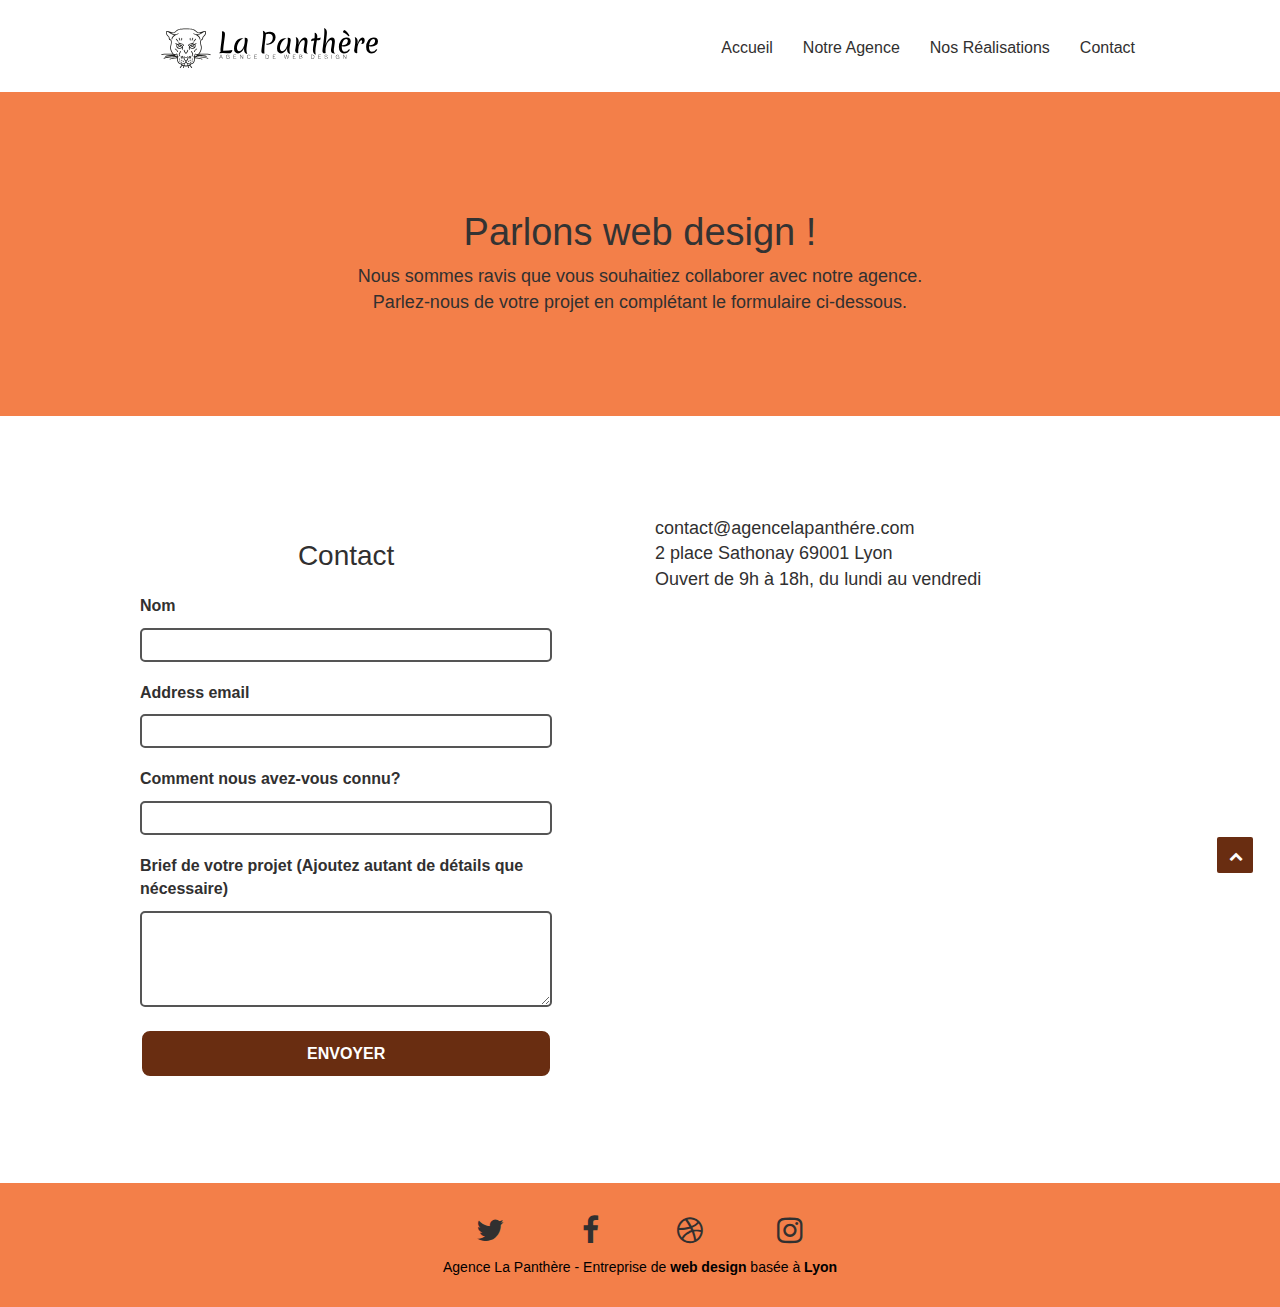
==== contact.html @ db294a49 "new commits" ====
<!doctype html>
<html lang="fr"> <!--added-->
	<head>
		<meta charset="utf-8">
		<meta name="description" content="Contacter agence La Panthére, votre agence de web basée à Lyon"> <!--added-->
		<meta name="viewport" content="width=device-width, initial-scale=1.0, viewport-fit=cover">
		<link rel="stylesheet" href="https://use.fontawesome.com/releases/v5.15.4/css/all.css" integrity="sha384-DyZ88mC6Up2uqS4h/KRgHuoeGwBcD4Ng9SiP4dIRy0EXTlnuz47vAwmeGwVChigm" crossorigin="anonymous">
		<link rel="shortcut icon" type="image/png" href="favicon.jpg">
		
		<link rel="stylesheet" type="text/css" href="./css/bootstrap.css">
		<link rel="stylesheet" type="text/css" href="style.css">
		<link rel="stylesheet" type="text/css" href="./css/font-awesome.css">
		<link rel="stylesheet" type="text/css" href="./css/et-line.css">
		
		<!--added defer-->
		<script defer src="./js/jquery-2.1.0.js"></script>
		<script defer src="./js/bootstrap.js"></script>
		<script defer src="./js/blocs.js"></script>
		<script defer src="./js/jqBootstrapValidation.js"></script>
		<script defer src="./js/formHandler.js"></script>

		<title>contact</title>

		<!-- Analytics -->
	
		<!-- Analytics END -->
		
	</head>
	<body>
		<!-- Principal conteneur -->
		<div class="page-container">
			<header>	<!--new-->
				<!-- bloc-0 -->
				<div class="bloc bgc-white l-bloc " id="bloc-0">
					<div class="container bloc-sm">
						<nav class="navbar row">
							<div class="navbar-header"> 
								<!--removed a div-->
								<a class="navbar-brand navInputFocus" href="/">
								<img src="img/agence-la-panthere-monochrome.svg" alt="logo de la panthére agence" height="40"/></a> <!--rewrote Alt-->
								<!--removed a div-->
								<button id="nav-toggle" type="button" class="ui-navbar-toggle navbar-toggle" data-toggle="collapse" data-target=".navbar-1">
									<span class="sr-only">Toggle navigation</span>
									<span class="icon-bar"></span>
									<span class="icon-bar"></span>
									<span class="icon-bar"></span>
								</button>
							</div>
							<div class="collapse navbar-collapse navbar-1 special-dropdown-nav"> 
								<!--reorganise-->
								<ul class="site-navigation nav navbar-nav">
													
									<li>
										<a class="navInputFocus" href="index.html">Accueil</a>
									</li>
									<li>
										<a class="navInputFocus" href="#">Notre Agence</a>
									</li>
									<li>
										<a class="navInputFocus" href="#">Nos Réalisations</a>
									</li>
									<li>
										<a class="navInputFocus" href="contact.html">Contact</a>
									</li>
								</ul>
							</div>	
						</nav>
					</div>	
				</div>
				<!-- bloc-0 END -->

				<!-- bloc-6 -->
				<div class="bloc bg-dots-bg bg-repeat bgc-atomic-tangerine--color d-bloc bloc-bg-texture texture-paper" id="bloc-6"> <!--added modifier-->
					<div class="container bloc-lg">
						<div class="row">
							<div class="col-sm-12">
								<h1 class="text-center hero-bloc-text"> <!--removed tc-white-->
									Parlons web design !
								</h1>
								<p class="text-center mg-lg tc-image tight-width-whitespace"> <!--changed tc-white to tc-image-->
									Nous sommes ravis que vous souhaitiez collaborer avec notre agence.<br>
									Parlez-nous de votre projet en complétant le formulaire ci-dessous.
								</p>
							</div>
						</div>
					</div>
				</div>
			</header>
			<!-- bloc-6 END -->

			<!-- bloc-7 -->
			<main> <!--new-->
				<div class="bloc bgc-white l-bloc" id="bloc-7">
					<div class="container bloc-lg">
						<div class="row">
							<div class="col-sm-6">
								<form id="form_1"> <!--removed irrelevant codes and restructured form-->
									<h2>Contact</h2> <!--added-->
									<div class="form-group">
										<label for="name">
											<strong>Nom</strong>
										</label>
										<input type="text" id="name" class="form-control" required />
										<div class="help-block"></div> <!--new-->
									</div>
									<div class="form-group">
										<label for="email">
											<strong>Address email</strong> 
										</label>
										<input id="email" class="form-control" type="text" required />
										<div class="help-block"></div>
									</div>
									<div class="form-group">
										<label for="input_504">
											<strong>Comment nous avez-vous connu?</strong>
										</label>
										<input class="form-control" type="text" required id="input_504" />
										<div class="help-block"></div>
									</div>
									<div class="form-group">
										<label for="message">
											<strong>Brief de votre projet (Ajoutez autant de détails que nécessaire)</strong><br>
										</label>
										<textarea id="message" class="form-control" rows="4" cols="50" required></textarea>
										<div class="help-block"></div>
									</div> 
									<button class="bloc-button btn btn-lg btn-block cta-hero btn-atomic-tangerine" type="submit">
										Envoyer
									</button>
								</form>
							</div>
							<div class="col-sm-6">
								<p> <!--redo contact email-->
									<a href="contact@agencelapanthére.com">contact@agencelapanthére.com</a>
									<br>2 place Sathonay 69001 Lyon<br>Ouvert de 9h à 18h, du
									lundi au vendredi<br>
								</p>
							</div>
						</div>
					</div>
				</div>
			</main>
			<!-- bloc-7 END -->
			<!-- Footer - bloc-8 --> <!--replaced div with footer-->
			<footer class="bloc bgc-atomic-tangerine d-bloc" id="bloc-8">
				<div class="container bloc-sm">
					<div class="row">
						<div class="col-sm-12">
							<div class="row row-no-gutters social">
								<div class="col-sm-3">
									<div class="text-center">
										<a class="social" href="contact.twitter" aria-label="suivez-nous sur Twitter"> <!--added aria-label-->
											<span class="fa fa-twitter icon-md"></span></a>
									</div>
								</div>
								<div class="col-sm-3">
									<div class="text-center">
										<a class="social" href="contact.facebook" aria-label="suivez-nous sur Facebook"> <!--added aria-label-->
											<span class="fa fa-facebook icon-md"></span></a>
									</div>
								</div>
								<div class="col-sm-3">
									<div class="text-center">
										<a class="social" href="contact.dribble" aria-label="suivez-nous sur Dribble"> <!--added aria-label-->
											<span class="fa fa-dribbble icon-md"></span></a>
									</div>
								</div>
								<div class="col-sm-3">
									<div class="text-center">
										<a class="social" href="contact.instagram" aria-label="suivez-nous sur Instagram"> <!--added aria-label-->
											<span class="fa fa-instagram icon-md"></span></a>
									</div>
								</div>
							</div>
							<p class="text-center white">
								Agence La Panthère - Entreprise de <strong>web design</strong>  basée à <strong>Lyon</strong><br>
							</p>
						
						</div>
					</div>
				</div>
			</footer>
			<!-- ScrollToTop Button -->
			<span class="bloc-button btn btn-d scrollToTop showScrollTop" id="white" onclick="scrollToTarget('1')" tabindex="0">
				<span class="fa fa-chevron-up"></span><!--was hidden-->
			</span>
			<!-- ScrollToTop Button END-->
			<!-- Footer - bloc-8 END -->
		</div>
		<!-- Principal conteneur END -->
	</body>
</html>
---- style.css ----
body {
    margin: 0;
    padding: 0;
    background: #FFF;
    overflow-x: hidden;
    -webkit-font-smoothing: antialiased;
    -moz-osx-font-smoothing: grayscale;
}
.navInputFocus:focus {   /*added for nav*/
    border-color: #313030;
    outline: 0;
    outline: thin dotted;
    -moz-box-shadow: 0 0 8px #313030;
    box-shadow: 0 0 8px #313030!important; 
}
.LogoSize {     /*added for logo*/
    width: 80px;
}

a,
button {
    transition: all .3s ease-in-out;
    outline: none!important;
}

a:hover {
    text-decoration: none;
    cursor: pointer;
}

#page-loading-blocs-notifaction {
    position: fixed;
    top: 0;
    bottom: 0;
    width: 100%;
    z-index: 100000;
    /* background: #FFFFFF url("img/pageload-spinner.gif") no-repeat center center; */
}

.bloc {
    width: 100%;
    clear: both;
    background: 50% 50% no-repeat;
    padding: 0 50px;
    -webkit-background-size: cover;
    -moz-background-size: cover;
    -o-background-size: cover;
    background-size: cover;
    position: relative;
    background-position: center;   /**/
    background-repeat: no-repeat;
    background-attachment: fixed;
}

.bloc .container {
    padding-left: 0;
    padding-right: 0;
    background-attachment: fixed;  /**/
}
.col-sm-12 .text-center{  /*added*/ 
    text-align: center;
    
}
.bloc-lg {
    padding: 100px 50px;
}

.bloc-md {
    padding: 50px;
}

.bloc-sm {
    padding: 20px 50px;
}
.bloc-sm p {               /*added*/
    color: #000000 !important;
    font-size: 14px;
   }

.bg-center,
.bg-l-edge,
.bg-r-edge,
.bg-t-edge,
.bg-b-edge,
.bg-tl-edge,
.bg-bl-edge,
.bg-tr-edge,
.bg-br-edge,
.bg-repeat {
    -webkit-background-size: auto!important;
    -moz-background-size: auto!important;
    -o-background-size: auto!important;
    background-size: auto!important;
}

.bg-repeat {
    background: repeat;
}

.bg-t-edge {
    background: top no-repeat;
}
/*remove*/
/* .bloc-bg-texture::before {
    content: "";
    background-size: 2px 2px;
    position: absolute;
    top: 0;
    bottom: 0;
    left: 0;
    right: 0;
} */

/* .texture-paper::before {
    background: url("img/texture-paper.png");
    background-size: 280px 280px;
} */

.b-parallax {
    background-attachment: fixed;
}

/* .d-bloc {
    color: rgba(255, 255, 255, .7);
} */

.d-bloc button:hover {
    color: rgba(255, 255, 255, .9);
}

.d-bloc .icon-round,
.d-bloc .icon-square,
.d-bloc .icon-rounded,
.d-bloc .icon-semi-rounded-a,
.d-bloc .icon-semi-rounded-b {
    border-color: rgba(255, 255, 255, .9);
}

.d-bloc .divider-h span {
    border-color: rgba(255, 255, 255, .2);
}

.d-bloc .a-btn,
.d-bloc .navbar a,
.d-bloc .navbar-brand,
.d-bloc a .icon-sm,
.d-bloc a .icon-md,
.d-bloc a .icon-lg,
.d-bloc a .icon-xl,
.d-bloc h1 a,
.d-bloc h2 a,
.d-bloc h3 a,
.d-bloc h4 a,
.d-bloc h5 a,
.d-bloc h6 a,
.d-bloc p a {
    color: #313030;
}
 /*reseau sociaux*/
.d-bloc a:hover .fa-twitter {
    color: #1DA1F2;
    transform: scale(1.3);
    transition: 300ms ease-in-out;
}
.d-bloc a:hover .fa-facebook {
    color: #3b5998;
    transform: scale(1.3);
    transition: 300ms ease-in-out;
}
.d-bloc a:hover .fa-dribbble {
    color: #ffffff;
    transform: scale(1.3);
    transition: 300ms ease-in-out;
}
.d-bloc a:hover .fa-instagram {
    background: -webkit-linear-gradient(#feda75, #fa7e1e, #d62976, #962fbf, #4f5bd5);
    background-clip: text;
    -webkit-background-clip: text;
    -webkit-text-fill-color: transparent;
    transform: scale(1.3);
    transition: 300ms ease-in-out;
}
.d-bloc a .icon-sm,    /* added for reseaux social*/
.d-bloc a .icon-md,
.d-bloc a .icon-lg,
.d-bloc a .icon-xl {
    border: solid 2px transparent;
    border-radius: 50%;
    padding: 1rem;
}

 /* .d-bloc .a-btn:hover,
.d-bloc .navbar a:hover,
.d-bloc .navbar-brand:hover, 
.d-bloc a:hover .icon-sm,
.d-bloc a:hover .icon-md,
.d-bloc a:hover .icon-lg,
.d-bloc a:hover .icon-xl,
.d-bloc h1 a:hover,
.d-bloc h2 a:hover,
.d-bloc h3 a:hover,
.d-bloc h4 a:hover,
.d-bloc h5 a:hover,
.d-bloc h6 a:hover,
.d-bloc p a:hover {
    color: rgba(255, 255, 255, 1); 
}   */

.d-bloc .navbar-toggle .icon-bar {
    background: rgba(255, 255, 255, 1);
}

.d-bloc .btn-wire,
.d-bloc .btn-wire:hover {
    color: rgba(255, 255, 255, 1);
    border-color: rgba(255, 255, 255, 1);
}

.d-bloc .panel {
    color: rgba(0, 0, 0, .5);
}

.d-bloc .panel button:hover {
    color: rgba(0, 0, 0, .7);
}

.d-bloc .panel icon {
    border-color: rgba(0, 0, 0, .7);
}

.d-bloc .panel .divider-h span {
    border-color: rgba(0, 0, 0, .1);
}

.d-bloc .panel .a-btn {
    color: rgba(0, 0, 0, .6);
}

.d-bloc .panel .a-btn:hover {
    color: rgba(0, 0, 0, 1);
}

.d-bloc .panel .btn-wire,
.d-bloc .panel .btn-wire:hover {
    color: rgba(0, 0, 0, .7);
    border-color: rgba(0, 0, 0, .3);
}

.d-bloc .panel,
.l-bloc {
    color: rgba(0, 0, 0, .5);
}

.d-bloc .panel button:hover,
.l-bloc button:hover {
    color: rgba(0, 0, 0, .7);
}

.l-bloc .icon-round,
.l-bloc .icon-square,
.l-bloc .icon-rounded,
.l-bloc .icon-semi-rounded-a,
.l-bloc .icon-semi-rounded-b {
    border-color: rgba(0, 0, 0, .7);
}

.d-bloc .panel .divider-h span,
.l-bloc .divider-h span {
    border-color: rgba(0, 0, 0, .1);
}

.d-bloc .panel .a-btn,
.l-bloc .a-btn,
.l-bloc .navbar a,
.l-bloc .navbar-brand,
.l-bloc a .icon-sm,
.l-bloc a .icon-md,
.l-bloc a .icon-lg,
.l-bloc a .icon-xl,
.l-bloc h1 a,
.l-bloc h2 a,
.l-bloc h3 a,
.l-bloc h4 a,
.l-bloc h5 a,
.l-bloc h6 a,
.l-bloc p a {
    color: rgba(0, 0, 0, .6);
}

.d-bloc .panel .a-btn:hover,
.l-bloc .a-btn:hover,
.l-bloc .navbar a:hover,
.l-bloc .navbar-brand:hover,
.l-bloc a:hover .icon-sm,
.l-bloc a:hover .icon-md,
.l-bloc a:hover .icon-lg,
.l-bloc a:hover .icon-xl,
.l-bloc h1 a:hover,
.l-bloc h2 a:hover,
.l-bloc h3 a:hover,
.l-bloc h4 a:hover,
.l-bloc h5 a:hover,
.l-bloc h6 a:hover,
.l-bloc p a:hover {
    color: rgba(0, 0, 0, 1);
}

.l-bloc .navbar-toggle .icon-bar {
    color: rgba(0, 0, 0, .6);
}

.d-bloc .panel .btn-wire,
.d-bloc .panel .btn-wire:hover,
.l-bloc .btn-wire,
.l-bloc .btn-wire:hover {
    color: rgba(0, 0, 0, .7);
    border-color: rgba(0, 0, 0, .3);
}

.voffset {
    margin-top: 30px;
}

.voffset-lg {
    margin-top: 80px;
}

.row-no-gutters {
    margin-right: 0;
    margin-left: 0;
}

.row.row-no-gutters > [class^="col-"],
.row.row-no-gutters > [class*=" col-"] {
    padding-right: 0;
    padding-left: 0;
}
/* NAV*/
#bloc-1-hero h1 {
    font-size: 2.375em;  /*changed font size*/
}
.navbar {
    margin-bottom: 0;
    z-index: 1;
}

.navbar-brand {
    height: auto;
    padding: 3px 15px;
    font-size: 25px;
    font-weight: normal;
    font-weight: 600;
    line-height: 44px;
}

.navbar-brand img {  /*changed inline to inline block*/
    max-height: 200px;
    margin: 0 5px 0 20px;
    display: inline-block;
    height: 40px;
}
.navbar-brand img:hover{  /* added for style*/
    border-bottom: solid #f37f49 2px;
}

.navbar-brand img[src$="svg"] {
    min-width: 100px;
}

.nav-center .navbar-brand img {
    margin: 0;
}

.navbar .nav {
    padding-top: 2px;
    margin-right: -16px;
    float: right;
    z-index: 1;
}

.nav > li {
    float: left;
    margin-top: 4px;
    font-size: 16px;
}
.navbar-nav li {                /* added for nav style*/
    border-bottom: solid 2px white;
   }
   .navbar-nav li:hover {       /* added for nav style*/
    border-bottom: solid 2px #f37f49;
   }
.navbar-nav .open .dropdown-menu > li > a {
    text-align: inherit;
}

.nav > li a:hover,
.nav > li a:focus {
    background: transparent;
}

.navbar-toggle {
    margin: 10px 10px 0 0;
    border: 0;
}

.navbar-toggle:hover {
    background: transparent!important;
}

.navbar-toggle .icon-bar {
    background-color: rgba(0, 0, 0, .5);
    width: 26px;
}

.nav-invert .navbar .nav {
    float: left;
}

.nav-invert .navbar-header,
.nav-invert .navbar-brand {
    float: right;
    position: relative;
    z-index: 2;
}
/* MODE RESPONSIVE*/

@media (min-width: 768px) {
    .site-navigation {
        position: absolute;
        top: 50%;
        right: 20px;
        transform: translate(0, -50%);
        -webkit-transform: translateY(-50%);
    }
    .nav > li .dropdown-menu a,
    .nav > li .dropdown-menu a:hover {
        color: #313030;
    }
    .nav-invert .site-navigation {
        left: 0;
        right: 0;
    }
    .nav-center {
        text-align: center;
    }
    .nav-center .navbar-header {
        width: 100%;
    }
    .nav-center .navbar-header,
    .nav-center .navbar-brand,
    .nav-center .nav > li {
        float: none;
        display: inline-block;
    }
    .nav-center .site-navigation {
        position: relative;
        width: 100%;
        right: 0;
        margin-right: 0px;
        margin-top: 20px;
    }
    .nav-center.mini-nav .navbar-toggle {
        float: none;
        margin: 10px auto 0;
    }
}

.nav > li > .dropdown a {
    background: none!important;
    display: block;
    padding: 14px 15px;
}

nav .caret {
    margin: 0 5px;
}

.dropdown-menu .dropdown-menu {
    top: -8px;
    left: 100%;
}

.dropdown-menu .dropmenu-flow-right {
    top: 100%;
    left: 0;
    margin-left: -1px;
    border-top-left-radius: 0;
    border-top-right-radius: 0;
}

.dropdown-menu .dropdown span {
    border: 4px solid black;
    border-top-color: transparent;
    border-right-color: transparent;
    border-bottom-color: transparent;
    margin: 6px -5px 0 0!important;
    float: right;
}

.mg-md {
    margin-top: 10px;
    margin-bottom: 20px;
}

.mg-lg {
    margin-top: 10px;
    margin-bottom: 40px;
}

.btn {
    margin: 0 5px 5px 0;
}

.btn.pull-right {
    margin: 0 0 5px 5px;
}

.btn-d,
.btn-d:hover,
.btn-d:focus{        /* remove focus and hover*/
    color: #FFF;
    background: rgba(0, 0, 0, .3);
}

button {
    outline: none!important;
}
/*added for quote and information*/
.informations {
    font-size: 22px;
    margin: auto;
    width: 65%;
   }
   .quote {
    display: block;
    margin: auto;
    quotes: none;
    font-size: 16px;
    font-style: italic;
    width: 85%;
    color: #313030;
   }
   cite {
    font-style: normal;
    font-size: initial;
   }

.btn-rd {
    border-radius: 40px;
}

.btn-clean {
    border: 1px solid rgba(0, 0, 0, .08);
    border-bottom-color: rgba(0, 0, 0, .1);
    text-shadow: 0 1px 0 rgba(0, 0, 1, .1);
    box-shadow: 0 1px 3px rgba(0, 0, 1, .25), inset 0 1px 0 0 rgba(255, 255, 255, .15);
}

.icon-md {
    font-size: 30px!important;
}

.icon-lg {
    font-size: 60px!important;
}

.sm-shadow {
    text-shadow: 0 1px 2px rgba(0, 0, 0, .3);
}

.panel-sq,
.panel-sq .panel-heading,
.panel-sq .panel-footer {
    border-radius: 0;
}

.panel-rd {
    border-radius: 30px;
}

.panel-rd .panel-heading {
    border-radius: 29px 29px 0 0;
}

.panel-rd .panel-footer {
    border-radius: 0 0 29px 29px;
}

.form-control {
    border-color: rgba(0, 0, 0, .1);
    box-shadow: none;
}
/*page scroll button*/
.scrollToTop {
    width: 40px;
    height: 40px;
    position: fixed;
    bottom: 20px;
    right: 20px;
    opacity: 1;
    z-index: 500;
    transition: all .5s ease-in-out;
    background-color:#692D11;
    border-width: 2px;
    border-style: solid;
    border-color: #ffffff;
    border-image:initial ; 
}
.scrollToTop:hover {    /**/
    background-color: #692D11;
    border: solid 3px #ffffff;
}
.scrollToTop:focus {
    background-color: #692D11;
    border: solid 3px #ffffff; 
}

.scrollToTop span {
    margin-top: 6px;
}

.showScrollTop {
    font-size: 14px;
    opacity: 1;
}

a[data-lightbox] {
    position: relative;
    display: block;
    text-align: center;
}

a[data-lightbox]:hover::before {
    content: "+";
    font-family: "HelveticaNeue-Light", "Helvetica Neue Light", "Helvetica Neue", Helvetica, Arial;
    font-size: 32px;
    width: 50px;
    height: 50px;
    margin-left: -25px;
    border-radius: 50%;
    background: rgba(0, 0, 0, .6);
    color: #FFF;
    font-weight: 100;
    z-index: 1;
    position: absolute;
    top: 50%;
    transform: translateY(-50%);
    -webkit-transform: translateY(-50%);
}

a[data-lightbox]:hover img {
    opacity: 0.6;
    -webkit-animation-fill-mode: none;
    animation-fill-mode: none;
}
a[data-lightbox]:focus img { /**/
    opacity: 0.6;
    -webkit-animation-fill-mode: none;
    animation-fill-mode: none;
    border: black solid 5px;
   }

#lightbox-modal {
    display: flex;
    align-items: center;
}

#lightbox-modal .modal-dialog {
    width: 90%;
    max-width: 900px;
    margin: 0 auto 0;
}

#lightbox-modal .modal-dialog img {
    max-height: 90vh;
    margin: 0 auto;
}

.lightbox-caption {
    padding: 20px;
    color: #FFF;
    background: rgba(0, 0, 0, .5);
    position: absolute;
    left: 15px;
    right: 15px;
    bottom: 5px;
}

.close-lightbox {
    color: #FFF;
    font-size: 30px;
    position: absolute;
    top: 20px;
    right: 20px;
    z-index: 20;
    background: rgba(0, 0, 0, .5);
    border: none;
    line-height: 30px;
    padding: 0 9px 5px;
    opacity: 0.3;
}

.close-lightbox:hover,
.next-lightbox:hover,
.prev-lightbox:hover {
    opacity: 1.0;
    color: #FFF;
}

.next-lightbox,
.prev-lightbox {
    font-size: 20px;
    color: rgba(255, 255, 255, .9);
    background: rgba(0, 0, 0, .5);
    transition: all .2s ease-in-out;
    position: absolute;
    top: 45%;
    z-index: 1;
    opacity: 0.4;
}

.next-lightbox {
    padding: 6px 8px 1px 13px;
    right: 25px;
}

.prev-lightbox {
    padding: 6px 13px 1px 10px;
    left: 25px;
}

.snapshot-lb .modal-body {
    padding-bottom: 45px;
}

.snapshot-lb .lightbox-caption {
    padding: 0;
    color: rgba(0, 0, 0, .5);
    background: none;
}

h1,
h2,
h3,
h4,
h5,
h6,
p,
label,
.btn,
a {
    font-family: "helvetica";
    font-weight: 400;
    color: #313030!important;
}

.container {
    max-width: 1000px;
}

.hero-bloc-text {
    font-size: 38px;
}

.hero-bloc-text-sub {
    font-size: 36px;
}

.statement-bloc-text {
    line-height: 26px;
    font-style: italic;
    font-size: 20px;
    text-align: center;
    font-weight: lighter;
    max-width: 520px;
    margin: auto auto auto auto;
}

p {
    font-size: 18px;  /**/
}

.tight-width-whitespace {
    max-width: 600px;
    margin: auto auto auto auto;
}

.h1 {
    font-size: 30px;  /*20*/
    font-family: "Open Sans";
}

.cta-hero {
    margin-top: 22px;
    color: #FFFFFF!important;
    text-transform: uppercase;
    padding: 12px 28px 12px 28px;
    font-size: 16px;
    font-weight: 700;
}

.social {
    max-width: 400px;
    margin: auto auto auto auto;
}

h2 {
    font-size: 28px;
    line-height: 1.4em;
    text-align: center;   /**/
}

h3 {
    font-size: 15px;
    text-transform: uppercase;
    font-weight: 700;
    color: #333333!important;
}

.med-width-whitespace {
    max-width: 800px;
    margin: auto auto auto auto;
    box-shadow: 0px 0px 0px #000000;
}

h1 {
    color: #333333!important;
}

h4 {
    color: #333333!important;
}

.icons {
    margin-bottom: 14px;
    margin-top: 24px;
}

.white {
    color: #FFFFFF!important;
}
#white {    /**/
    color: #ffffff !important;
}

.portfolio-thumb {   /*added border-radius on images*/
    margin-bottom: 24px;
    border-radius: 30px;
}
/*realisation images*/
.portfolio-row {
    margin-bottom: 44px;
    margin-top: 50px;
}
.portfolio-row .portfolio-thumb{    /**/
    margin-left: auto;
    margin-right: auto;
}

.avatar {
    box-shadow: 0px 4px 9px rgba(0, 0, 0, 0.3);
}

.black-background {   /*changed background color*/
    background-color: #312C0E;
    padding: 40px 40px 40px 40px;
    border-radius: 50px;
}
/**/
.imgRéalisations {
    height: 200px;
}   

/*green background*/
.green-background {
    background-color: #0f240b;
    padding: 40Px;
    border-radius: 50px;
}
.green-background h1,
.green-background h2 {
    color: #ffffff !important;
}

.bold-link {
    font-weight: 900;
}
.bold-link:hover {     /*added*/
    font-weight: 900;
    text-decoration: underline !important;
}

/* .bgc-white {
    background-color: #FFFFFF;
}

.bgc-dark-slate-blue {
    background-color: #364577;
} */

 .bgc-atomic-tangerine {
    background-color: #f37f49;
} 
.bgc-atomic-tangerine--color {
    background-color: #f37f49;
   }
.col-sm-12 h2 {
    color: #ffffff !important;
   }
.col-sm-12 .btn {
    color: #ffffff !important;
   }
.tc-image {
    color: #313030 !important;
   }
.tc-white {
    color: #ffffff !important;
   } 

/* .tc-white {
    color: #F3976C!important;
} */
/*added contact boder*/
.btn-atomic-tangerine {
    background: #692d11;
    color: #FFFFFF!important;
    border: solid 2px #ffffff;
}
#cta-hero {
    color: #ffffff !important;
}
#form_1 button {   /*form button*/
    color: #ffffff !important;
    width: 100%;
    border-radius: 10px;
}

.btn-atomic-tangerine:hover {
    background: #f37f49!important;
    color: #FFFFFF!important;
    border: soild 2px #6cf3a0 !important;
}
btn-atomic-tangerine:focus {                /*added*/
    background: #692D11 !important;  
    color: #ffffff !important;
    border: solid 2px #F3976C;
}

 /* .ltc-white {
    color: #FFFFFF!important;
}

.ltc-white:hover {
    color: #cccccc!important;
}

.ltc-atomic-tangerine {
    color: #F3976C!important;
}

.ltc-atomic-tangerine:hover {
    color: #c27956!important;
}  */

/*background scroll*/
#bloc-1-hero {
    min-height: 476.033px;
    background-attachment: fixed;
}

 .icon-dark-slate-blue {
    color: #364577!important;
    border-color: #364577!important;
}

/* .bg-dots-bg {
    background-image: url("img/dots-bg.png");
}

.bg-lines-h2-bg {
    background-image: url("img/lines-h2-bg.png");
}  */

.bg-banniere {
    background-image: url("img/agence-la-panthere.jpg");
}

.bg-presentation {
    background-image: url("img/image-de-presentation.bmp");

}
.partners {   /**/
    margin-top: 4rem;
    margin-left: auto;
    margin-right: auto;
    width: 150px;
   }
   .partners_title{
    font-size: 2rem;
    font-weight: bolder;
    margin-left: -40px;
    width: 300px;
   }
 /*contact form*/
 #form_1 {
    font-size: 16px;
    width: 85%;
   
   }
   .form-group{
    margin: 20px 0px 10px 0px;
   }
   #form_1 input,
   #form_1 textarea {
    border: 2px solid;
    width: 100%;
    border-radius: 5px;
    margin-top: 5px;
    
   }
   #form_1 input:focus,
   #form_1 textarea:focus {
    box-shadow: inset 0px 1px 1px 0px rgba(0, 0, 0, 0.07), 0px 0px 3px 3px rgba(164, 42, 66, 0.6);
   }

@media (max-width: 1024px) {
    .bloc {
        padding-left: 20px;
        padding-right: 20px;
    }
    .bloc.full-width-bloc,
    .bloc-tile-2.full-width-bloc .container,
    .bloc-tile-3.full-width-bloc .container,
    .bloc-tile-4.full-width-bloc .container {
        padding-left: 0;
        padding-right: 0;
    }
}

@media (max-width: 992px) and (min-width: 768px) {
.navbar .nav {
    max-width: 80%
}
.nav-center.navbar .nav {
    max-width: 100%
}
}

@media only screen and (min-device-width: 768px) and (max-device-width: 1024px) and (orientation: landscape) {
.b-parallax {
    background-attachment: scroll;
}
}

@media only screen and (min-device-width: 1024px) and (max-device-width: 1366px) and (-webkit-min-device-pixel-ratio: 1.5) {
.b-parallax {
     background-attachment: scroll;
}
}

@media (max-width: 991px) {
.container {
    width: 100%;
}
.b-parallax {
    background-attachment: scroll;
}
.page-container,
#hero-bloc {
    overflow-x: hidden;
    position: relative;
}
/* .bloc {
    padding-left: constant(safe-area-inset-left);
    padding-right: constant(safe-area-inset-right);
} */
.bloc-group,
.bloc-group .bloc {
    display: block;
    width: 100%;
}
.bloc-fill-screen .fill-bloc-top-edge,
.bloc-fill-screen .fill-bloc-bottom-edge {
    padding: 0 20px;
}
.navbar-brand img {
    max-height: 40px;
    width: auto;
}
}

@media (max-width: 767px) {
    .page-container {
        overflow-x: hidden;
        position: relative;
    }
    h1,
    h2,
    h3,
    h4,
    h5,
    h6,
    p,
    #disqus_thread {
        padding-left: 10px!important;
        padding-right: 10px!important;
    }
    .b-parallax {
        background-attachment: scroll;
    }
    .navbar .nav {
        padding-top: 0;
        border-top: 1px solid rgba(0, 0, 0, .2);
        float: none!important;
    }
    .navbar.row {
        margin-left: 0;
        margin-right: 0;
    }
    .site-navigation {
        position: inherit;
        transform: none;
        -webkit-transform: none;
        -ms-transform: none;
    }
    .nav > li {
        margin-top: 0;
        border-bottom: 1px solid rgba(0, 0, 0, .1);
        background: rgba(0, 0, 0, .05);
        text-align: left;
        padding-left: 15px;
        width: 100%;
        list-style: none;
        text-transform: none;
    }
    .nav > li:hover {
        background: rgba(0, 0, 0, .08);
    }
    .dropdown .dropdown a .caret {
        float: none;
        margin: 5px 0 0 10px!important;
        border: 4px solid black;
        border-bottom-color: transparent;
        border-right-color: transparent;
        border-left-color: transparent;
    }
    #hero-bloc .navbar .nav {
        background: rgba(0, 0, 0, .8);
    }
    #hero-bloc .navbar .nav a {
        color: rgba(255, 255, 255, .6);
    }
    .hero {
        padding: 50px 0;
    }
    .hero-nav {
        left: -1px;
        right: -1px;
    }
    .navbar-collapse {
        padding: 0;
        overflow-x: hidden;
        -webkit-box-shadow: none;
        box-shadow: none;
    }
    /* .navbar-brand img { 
        max-height: 40px;
        width: auto;
    } */
    .nav-invert .navbar-header {
        float: none;
        width: 100%;
    }
    .nav-invert .navbar-toggle {
        float: left;
        margin-left: 10px;
    }
    .bloc {
        padding-left: 0;
        padding-right: 0;
    }
    .bloc-xxl,
    .bloc-xl,
    .bloc-lg {
        padding: 40px 0;
    }
    .bloc-sm,
    .bloc-md {
        padding-left: 0;
        padding-right: 0;
    } 
    .bloc-tile-2 .container,
    .bloc-tile-3 .container,
    .bloc-tile-4 .container,
    .bloc-fill-screen .fill-bloc-top-edge,
    .bloc-fill-screen .fill-bloc-bottom-edge {
        padding-left: 0;
        padding-right: 0;
    }
    .a-block {
        padding: 0 10px;
    }
    .btn-dwn {
        display: none;
    }
    .voffset {
        margin-top: 5px;
    }
    .voffset-md {
        margin-top: 20px;
    }
    .voffset-lg {
        margin-top: 30px;
    }
    form { /**/
        padding: 20px;
    }
    .close-lightbox {
        display: inline-block;
    }
.blocsapp-device-iphone5 {
    background-size: 216px 425px;
    padding-top: 60px;
    width: 216px;
    height: 425px;
}
.blocsapp-device-iphone5 img {
     width: 180px;
    height: 320px;
}
.green-background {
    width: 90%;
}
.black-background {
    width: 90%;
}
}

@media (max-width: 400px) {
    .bloc {
        padding-left: 0;
        padding-right: 0;
    }
}

@media (max-width: 767px) {
    .bloc-mob-center-text {
        text-align: center;
    }
}
---- css/et-line.css ----
@font-face {
    font-family: et-line;
    src: url(../fonts/et-line.eot);
    src: url(../fonts/et-line.eot?#iefix) format('embedded-opentype'), url(../fonts/et-line.woff) format('woff'), url(../fonts/et-line.ttf) format('truetype'), url(../fonts/et-line.svg#et-line) format('svg');
    font-weight: 400;
    font-style: normal
}

.et-icon-adjustments,
.et-icon-alarmclock,
.et-icon-anchor,
.et-icon-aperture,
.et-icon-attachment,
.et-icon-bargraph,
.et-icon-basket,
.et-icon-beaker,
.et-icon-bike,
.et-icon-book-open,
.et-icon-briefcase,
.et-icon-browser,
.et-icon-calendar,
.et-icon-camera,
.et-icon-caution,
.et-icon-chat,
.et-icon-circle-compass,
.et-icon-clipboard,
.et-icon-clock,
.et-icon-cloud,
.et-icon-compass,
.et-icon-desktop,
.et-icon-dial,
.et-icon-document,
.et-icon-documents,
.et-icon-download,
.et-icon-dribbble,
.et-icon-edit,
.et-icon-envelope,
.et-icon-expand,
.et-icon-facebook,
.et-icon-flag,
.et-icon-focus,
.et-icon-gears,
.et-icon-genius,
.et-icon-gift,
.et-icon-global,
.et-icon-globe,
.et-icon-googleplus,
.et-icon-grid,
.et-icon-happy,
.et-icon-hazardous,
.et-icon-heart,
.et-icon-hotairballoon,
.et-icon-hourglass,
.et-icon-key,
.et-icon-laptop,
.et-icon-layers,
.et-icon-lifesaver,
.et-icon-lightbulb,
.et-icon-linegraph,
.et-icon-linkedin,
.et-icon-lock,
.et-icon-magnifying-glass,
.et-icon-map,
.et-icon-map-pin,
.et-icon-megaphone,
.et-icon-mic,
.et-icon-mobile,
.et-icon-newspaper,
.et-icon-notebook,
.et-icon-paintbrush,
.et-icon-paperclip,
.et-icon-pencil,
.et-icon-phone,
.et-icon-picture,
.et-icon-pictures,
.et-icon-piechart,
.et-icon-presentation,
.et-icon-pricetags,
.et-icon-printer,
.et-icon-profile-female,
.et-icon-profile-male,
.et-icon-puzzle,
.et-icon-quote,
.et-icon-recycle,
.et-icon-refresh,
.et-icon-ribbon,
.et-icon-rss,
.et-icon-sad,
.et-icon-scissors,
.et-icon-scope,
.et-icon-search,
.et-icon-shield,
.et-icon-speedometer,
.et-icon-strategy,
.et-icon-streetsign,
.et-icon-tablet,
.et-icon-target,
.et-icon-telescope,
.et-icon-toolbox,
.et-icon-tools,
.et-icon-tools-2,
.et-icon-trophy,
.et-icon-tumblr,
.et-icon-twitter,
.et-icon-upload,
.et-icon-video,
.et-icon-wallet,
.et-icon-wine {
    font-family: et-line;
    speak: none;
    font-style: normal;
    font-weight: 400;
    font-variant: normal;
    text-transform: none;
    line-height: 1;
    -webkit-font-smoothing: antialiased;
    -moz-osx-font-smoothing: grayscale;
    display: inline-block
}

.et-icon-mobile:before {
    content: "\e000"
}

.et-icon-laptop:before {
    content: "\e001"
}

.et-icon-desktop:before {
    content: "\e002"
}

.et-icon-tablet:before {
    content: "\e003"
}

.et-icon-phone:before {
    content: "\e004"
}

.et-icon-document:before {
    content: "\e005"
}

.et-icon-documents:before {
    content: "\e006"
}

.et-icon-search:before {
    content: "\e007"
}

.et-icon-clipboard:before {
    content: "\e008"
}

.et-icon-newspaper:before {
    content: "\e009"
}

.et-icon-notebook:before {
    content: "\e00a"
}

.et-icon-book-open:before {
    content: "\e00b"
}

.et-icon-browser:before {
    content: "\e00c"
}

.et-icon-calendar:before {
    content: "\e00d"
}

.et-icon-presentation:before {
    content: "\e00e"
}

.et-icon-picture:before {
    content: "\e00f"
}

.et-icon-pictures:before {
    content: "\e010"
}

.et-icon-video:before {
    content: "\e011"
}

.et-icon-camera:before {
    content: "\e012"
}

.et-icon-printer:before {
    content: "\e013"
}

.et-icon-toolbox:before {
    content: "\e014"
}

.et-icon-briefcase:before {
    content: "\e015"
}

.et-icon-wallet:before {
    content: "\e016"
}

.et-icon-gift:before {
    content: "\e017"
}

.et-icon-bargraph:before {
    content: "\e018"
}

.et-icon-grid:before {
    content: "\e019"
}

.et-icon-expand:before {
    content: "\e01a"
}

.et-icon-focus:before {
    content: "\e01b"
}

.et-icon-edit:before {
    content: "\e01c"
}

.et-icon-adjustments:before {
    content: "\e01d"
}

.et-icon-ribbon:before {
    content: "\e01e"
}

.et-icon-hourglass:before {
    content: "\e01f"
}

.et-icon-lock:before {
    content: "\e020"
}

.et-icon-megaphone:before {
    content: "\e021"
}

.et-icon-shield:before {
    content: "\e022"
}

.et-icon-trophy:before {
    content: "\e023"
}

.et-icon-flag:before {
    content: "\e024"
}

.et-icon-map:before {
    content: "\e025"
}

.et-icon-puzzle:before {
    content: "\e026"
}

.et-icon-basket:before {
    content: "\e027"
}

.et-icon-envelope:before {
    content: "\e028"
}

.et-icon-streetsign:before {
    content: "\e029"
}

.et-icon-telescope:before {
    content: "\e02a"
}

.et-icon-gears:before {
    content: "\e02b"
}

.et-icon-key:before {
    content: "\e02c"
}

.et-icon-paperclip:before {
    content: "\e02d"
}

.et-icon-attachment:before {
    content: "\e02e"
}

.et-icon-pricetags:before {
    content: "\e02f"
}

.et-icon-lightbulb:before {
    content: "\e030"
}

.et-icon-layers:before {
    content: "\e031"
}

.et-icon-pencil:before {
    content: "\e032"
}

.et-icon-tools:before {
    content: "\e033"
}

.et-icon-tools-2:before {
    content: "\e034"
}

.et-icon-scissors:before {
    content: "\e035"
}

.et-icon-paintbrush:before {
    content: "\e036"
}

.et-icon-magnifying-glass:before {
    content: "\e037"
}

.et-icon-circle-compass:before {
    content: "\e038"
}

.et-icon-linegraph:before {
    content: "\e039"
}

.et-icon-mic:before {
    content: "\e03a"
}

.et-icon-strategy:before {
    content: "\e03b"
}

.et-icon-beaker:before {
    content: "\e03c"
}

.et-icon-caution:before {
    content: "\e03d"
}

.et-icon-recycle:before {
    content: "\e03e"
}

.et-icon-anchor:before {
    content: "\e03f"
}

.et-icon-profile-male:before {
    content: "\e040"
}

.et-icon-profile-female:before {
    content: "\e041"
}

.et-icon-bike:before {
    content: "\e042"
}

.et-icon-wine:before {
    content: "\e043"
}

.et-icon-hotairballoon:before {
    content: "\e044"
}

.et-icon-globe:before {
    content: "\e045"
}

.et-icon-genius:before {
    content: "\e046"
}

.et-icon-map-pin:before {
    content: "\e047"
}

.et-icon-dial:before {
    content: "\e048"
}

.et-icon-chat:before {
    content: "\e049"
}

.et-icon-heart:before {
    content: "\e04a"
}

.et-icon-cloud:before {
    content: "\e04b"
}

.et-icon-upload:before {
    content: "\e04c"
}

.et-icon-download:before {
    content: "\e04d"
}

.et-icon-target:before {
    content: "\e04e"
}

.et-icon-hazardous:before {
    content: "\e04f"
}

.et-icon-piechart:before {
    content: "\e050"
}

.et-icon-speedometer:before {
    content: "\e051"
}

.et-icon-global:before {
    content: "\e052"
}

.et-icon-compass:before {
    content: "\e053"
}

.et-icon-lifesaver:before {
    content: "\e054"
}

.et-icon-clock:before {
    content: "\e055"
}

.et-icon-aperture:before {
    content: "\e056"
}

.et-icon-quote:before {
    content: "\e057"
}

.et-icon-scope:before {
    content: "\e058"
}

.et-icon-alarmclock:before {
    content: "\e059"
}

.et-icon-refresh:before {
    content: "\e05a"
}

.et-icon-happy:before {
    content: "\e05b"
}

.et-icon-sad:before {
    content: "\e05c"
}

.et-icon-facebook:before {
    content: "\e05d"
}

.et-icon-twitter:before {
    content: "\e05e"
}

.et-icon-googleplus:before {
    content: "\e05f"
}

.et-icon-rss:before {
    content: "\e060"
}

.et-icon-tumblr:before {
    content: "\e061"
}

.et-icon-linkedin:before {
    content: "\e062"
}

.et-icon-dribbble:before {
    content: "\e063"
}
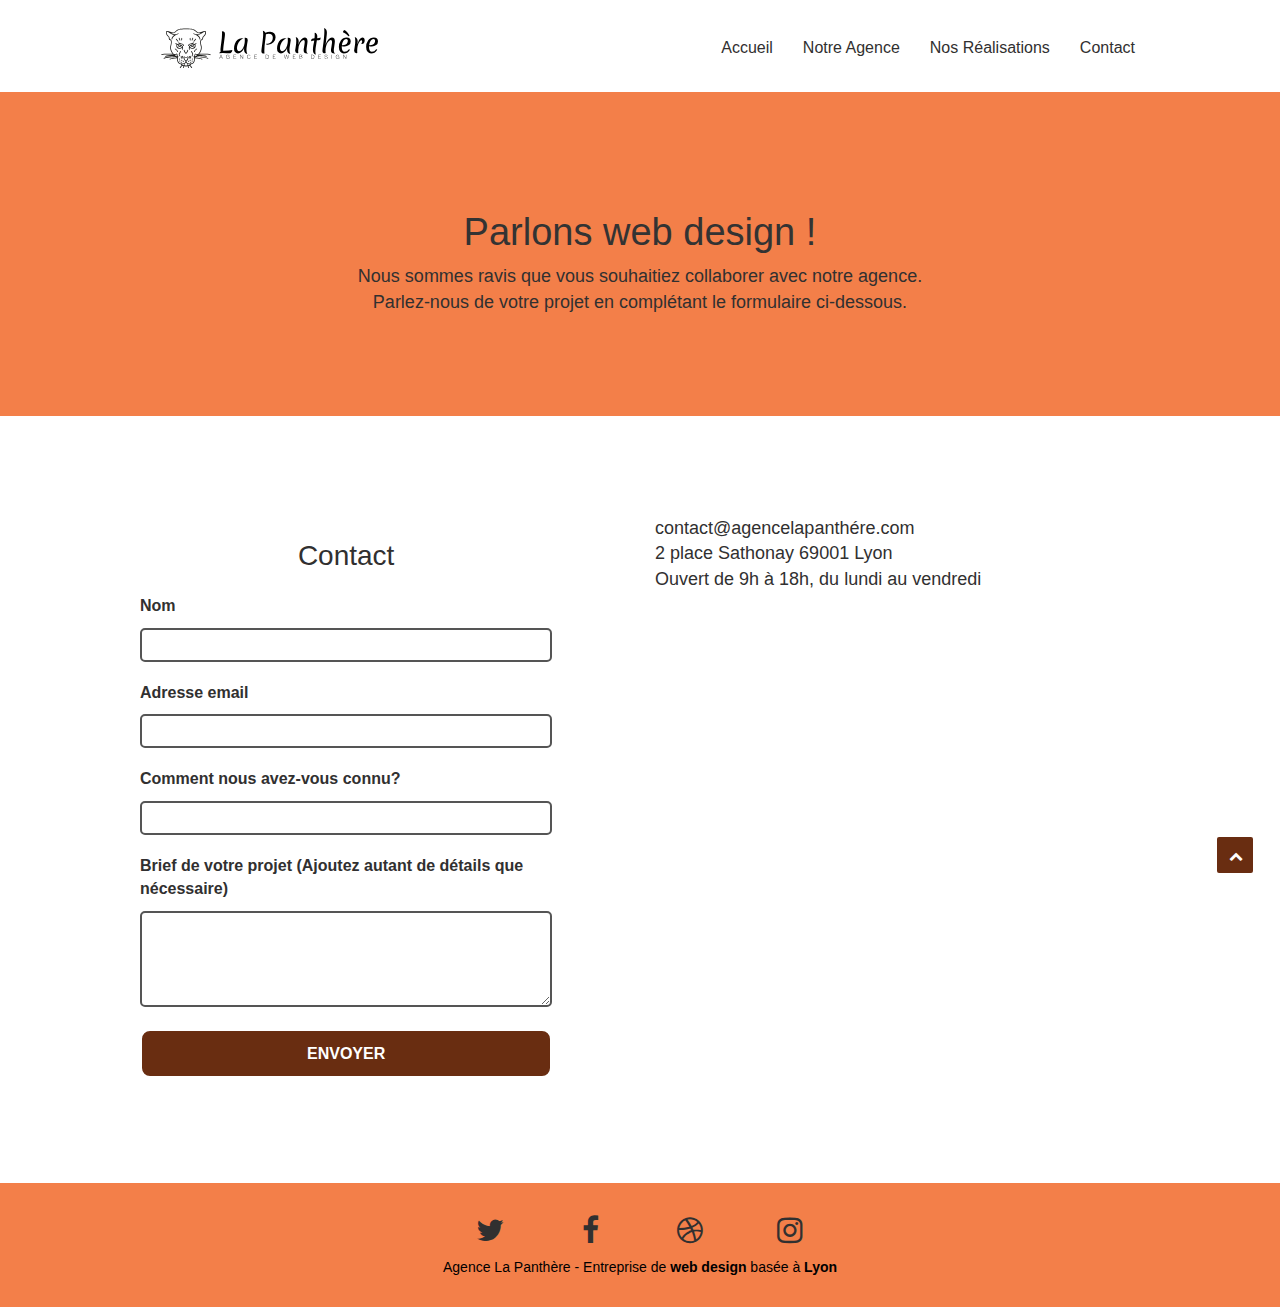
==== commit 3a27361e: "......" ====
--- a/contact.html
+++ b/contact.html
@@ -105,7 +105,7 @@
 									</div>
 									<div class="form-group">
 										<label for="email">
-											<strong>Address email</strong> 
+											<strong>Adresse email</strong> 
 										</label>
 										<input id="email" class="form-control" type="text" required />
 										<div class="help-block"></div>
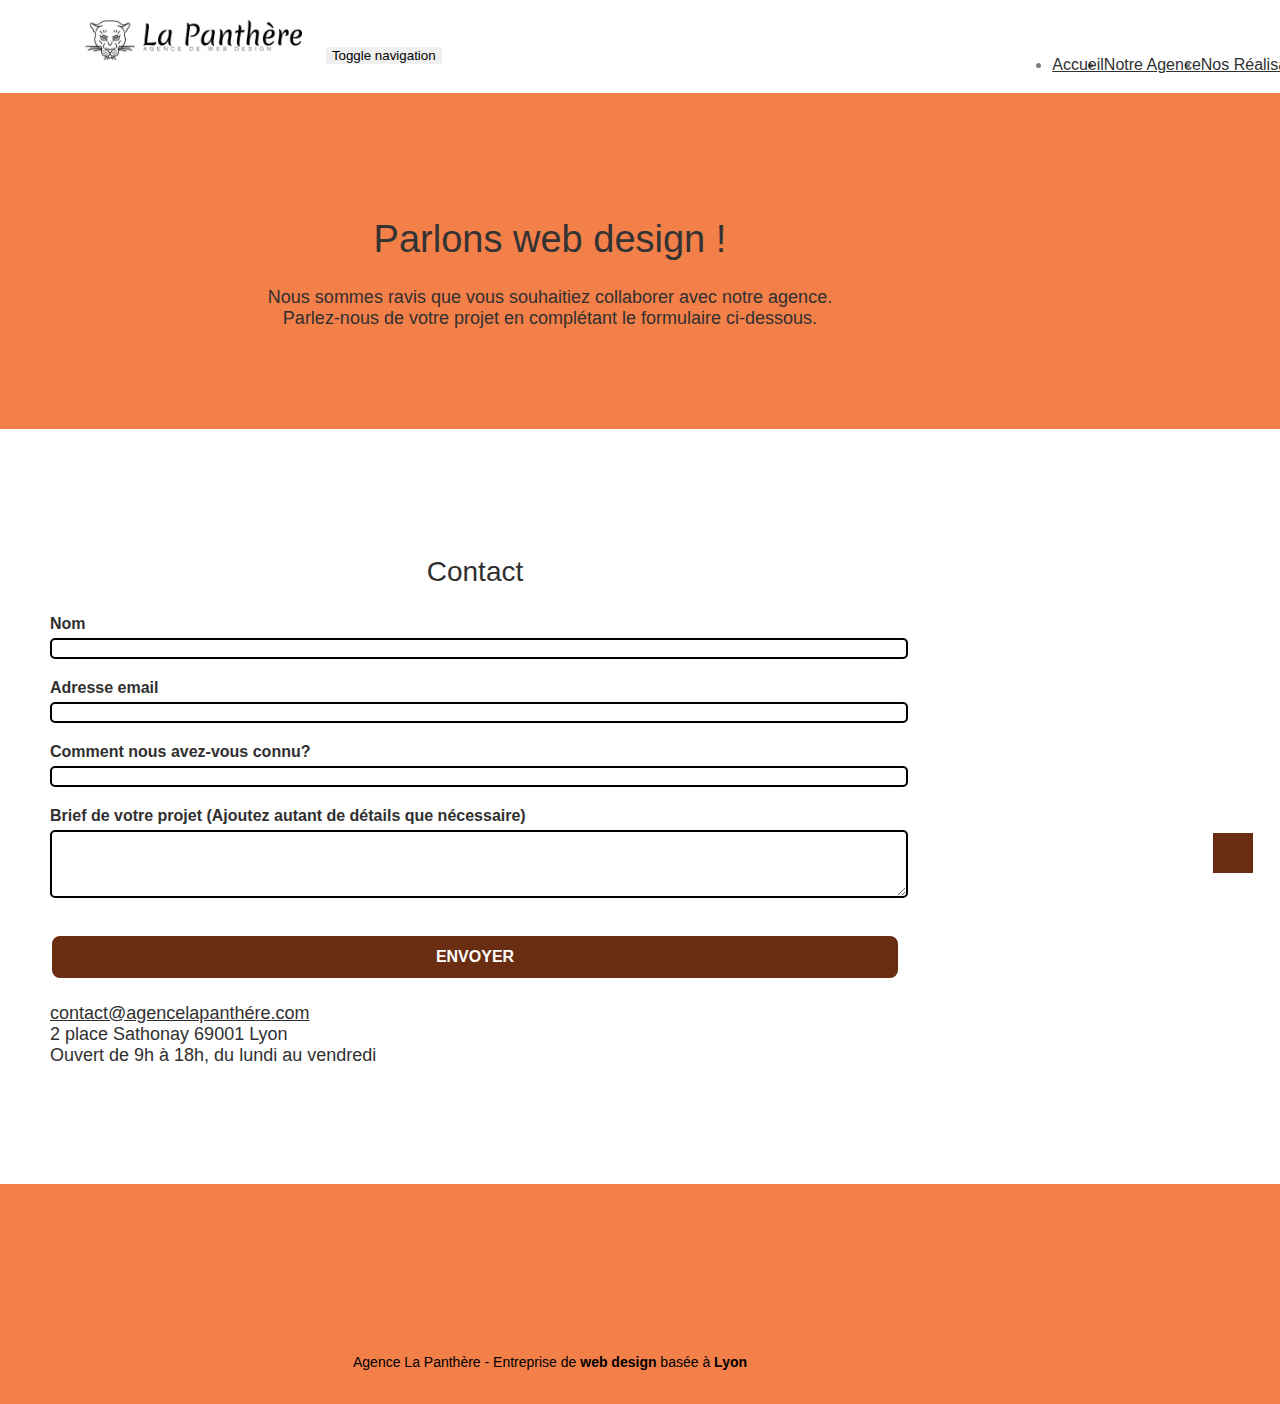
==== commit f10e86db: "......." ====
--- a/contact.html
+++ b/contact.html
@@ -7,17 +7,17 @@
 		<link rel="stylesheet" href="https://use.fontawesome.com/releases/v5.15.4/css/all.css" integrity="sha384-DyZ88mC6Up2uqS4h/KRgHuoeGwBcD4Ng9SiP4dIRy0EXTlnuz47vAwmeGwVChigm" crossorigin="anonymous">
 		<link rel="shortcut icon" type="image/png" href="favicon.jpg">
 		
-		<link rel="stylesheet" type="text/css" href="./css/bootstrap.css">
-		<link rel="stylesheet" type="text/css" href="style.css">
-		<link rel="stylesheet" type="text/css" href="./css/font-awesome.css">
-		<link rel="stylesheet" type="text/css" href="./css/et-line.css">
+		<link rel="stylesheet" type="text/css" href="./css/bootstrap-min.css">
+		<link rel="stylesheet" type="text/css" href="style-min.css">
+		<link rel="stylesheet" type="text/css" href="./css/font-awesome-min.css">
+		<link rel="stylesheet" type="text/css" href="./css/et-line-min.css">
 		
 		<!--added defer-->
-		<script defer src="./js/jquery-2.1.0.js"></script>
-		<script defer src="./js/bootstrap.js"></script>
-		<script defer src="./js/blocs.js"></script>
-		<script defer src="./js/jqBootstrapValidation.js"></script>
-		<script defer src="./js/formHandler.js"></script>
+		<script defer src="./js/jquery-2.1.0-min.js"></script>
+		<script defer src="./js/bootstrap-min.js"></script>
+		<script defer src="./js/blocs-min.js"></script>
+		<script defer src="./js/jqBootstrapValidation-min.js"></script>
+		<script defer src="./js/formHandler-min.js"></script>
 
 		<title>contact</title>
 
@@ -37,7 +37,7 @@
 							<div class="navbar-header"> 
 								<!--removed a div-->
 								<a class="navbar-brand navInputFocus" href="/">
-								<img src="img/agence-la-panthere-monochrome.svg" alt="logo de la panthére agence" height="40"/></a> <!--rewrote Alt-->
+								<img src="img/agence-la-panthere-monochrome.webp" alt="logo de la panthére agence" height="40"/></a> <!--rewrote Alt-->
 								<!--removed a div-->
 								<button id="nav-toggle" type="button" class="ui-navbar-toggle navbar-toggle" data-toggle="collapse" data-target=".navbar-1">
 									<span class="sr-only">Toggle navigation</span>
--- a/style-min.css
+++ b/style-min.css
@@ -0,0 +1,1250 @@
+body {
+    margin: 0;
+    padding: 0;
+    background: #FFF;
+    overflow-x: hidden;
+    -webkit-font-smoothing: antialiased;
+    -moz-osx-font-smoothing: grayscale;
+}
+.navInputFocus:focus {   /*added for nav*/
+    border-color: #313030;
+    outline: 0;
+    outline: thin dotted;
+    -moz-box-shadow: 0 0 8px #313030;
+    box-shadow: 0 0 8px #313030!important; 
+}
+.LogoSize {     /*added for logo*/
+    width: 80px;
+}
+
+a,
+button {
+    transition: all .3s ease-in-out;
+    outline: none!important;
+}
+
+a:hover {
+    text-decoration: none;
+    cursor: pointer;
+}
+
+#page-loading-blocs-notifaction {
+    position: fixed;
+    top: 0;
+    bottom: 0;
+    width: 100%;
+    z-index: 100000;
+    /* background: #FFFFFF url("img/pageload-spinner.gif") no-repeat center center; */
+}
+
+.bloc {
+    width: 100%;
+    clear: both;
+    background: 50% 50% no-repeat;
+    padding: 0 50px;
+    -webkit-background-size: cover;
+    -moz-background-size: cover;
+    -o-background-size: cover;
+    background-size: cover;
+    position: relative;
+    background-position: center;   /**/
+    background-repeat: no-repeat;
+    background-attachment: fixed;
+}
+
+.bloc .container {
+    padding-left: 0;
+    padding-right: 0;
+}
+.col-sm-12 .text-center{  /*added*/ 
+    text-align: center;
+    
+}
+.bloc-lg {
+    padding: 100px 50px;
+}
+
+.bloc-md {
+    padding: 50px;
+}
+
+.bloc-sm {
+    padding: 20px 50px;
+}
+.bloc-sm p {               /*added*/
+    color: #000000 !important;
+    font-size: 14px;
+   }
+
+.bg-center,
+.bg-l-edge,
+.bg-r-edge,
+.bg-t-edge,
+.bg-b-edge,
+.bg-tl-edge,
+.bg-bl-edge,
+.bg-tr-edge,
+.bg-br-edge,
+.bg-repeat {
+    -webkit-background-size: auto!important;
+    -moz-background-size: auto!important;
+    -o-background-size: auto!important;
+    background-size: auto!important;
+}
+
+.bg-repeat {
+    background: repeat;
+}
+
+.bg-t-edge {
+    background: top no-repeat;
+}
+/*remove*/
+/* .bloc-bg-texture::before {
+    content: "";
+    background-size: 2px 2px;
+    position: absolute;
+    top: 0;
+    bottom: 0;
+    left: 0;
+    right: 0;
+} */
+
+/* .texture-paper::before {
+    background: url("img/texture-paper.png");
+    background-size: 280px 280px;
+} */
+
+.b-parallax {
+    background-attachment: fixed;
+}
+
+/* .d-bloc {
+    color: rgba(255, 255, 255, .7);
+} */
+
+.d-bloc button:hover {
+    color: rgba(255, 255, 255, .9);
+}
+
+.d-bloc .icon-round,
+.d-bloc .icon-square,
+.d-bloc .icon-rounded,
+.d-bloc .icon-semi-rounded-a,
+.d-bloc .icon-semi-rounded-b {
+    border-color: rgba(255, 255, 255, .9);
+}
+
+.d-bloc .divider-h span {
+    border-color: rgba(255, 255, 255, .2);
+}
+
+.d-bloc .a-btn,
+.d-bloc .navbar a,
+.d-bloc .navbar-brand,
+.d-bloc a .icon-sm,
+.d-bloc a .icon-md,
+.d-bloc a .icon-lg,
+.d-bloc a .icon-xl,
+.d-bloc h1 a,
+.d-bloc h2 a,
+.d-bloc h3 a,
+.d-bloc h4 a,
+.d-bloc h5 a,
+.d-bloc h6 a,
+.d-bloc p a {
+    color: #313030;
+}
+ /*reseau sociaux*/
+.d-bloc a:hover .fa-twitter {
+    color: #1DA1F2;
+    transform: scale(1.3);
+    transition: 300ms ease-in-out;
+}
+.d-bloc a:hover .fa-facebook {
+    color: #3b5998;
+    transform: scale(1.3);
+    transition: 300ms ease-in-out;
+}
+.d-bloc a:hover .fa-dribbble {
+    color: #ffffff;
+    transform: scale(1.3);
+    transition: 300ms ease-in-out;
+}
+.d-bloc a:hover .fa-instagram {
+    background: -webkit-linear-gradient(#feda75, #fa7e1e, #d62976, #962fbf, #4f5bd5);
+    background-clip: text;
+    -webkit-background-clip: text;
+    -webkit-text-fill-color: transparent;
+    transform: scale(1.3);
+    transition: 300ms ease-in-out;
+}
+.d-bloc a .icon-sm,    /* added for reseaux social*/
+.d-bloc a .icon-md,
+.d-bloc a .icon-lg,
+.d-bloc a .icon-xl {
+    border: solid 2px transparent;
+    border-radius: 50%;
+    padding: 1rem;
+}
+
+ /* .d-bloc .a-btn:hover,
+.d-bloc .navbar a:hover,
+.d-bloc .navbar-brand:hover, 
+.d-bloc a:hover .icon-sm,
+.d-bloc a:hover .icon-md,
+.d-bloc a:hover .icon-lg,
+.d-bloc a:hover .icon-xl,
+.d-bloc h1 a:hover,
+.d-bloc h2 a:hover,
+.d-bloc h3 a:hover,
+.d-bloc h4 a:hover,
+.d-bloc h5 a:hover,
+.d-bloc h6 a:hover,
+.d-bloc p a:hover {
+    color: rgba(255, 255, 255, 1); 
+}   */
+
+.d-bloc .navbar-toggle .icon-bar {
+    background: rgba(255, 255, 255, 1);
+}
+
+.d-bloc .btn-wire,
+.d-bloc .btn-wire:hover {
+    color: rgba(255, 255, 255, 1);
+    border-color: rgba(255, 255, 255, 1);
+}
+
+.d-bloc .panel {
+    color: rgba(0, 0, 0, .5);
+}
+
+.d-bloc .panel button:hover {
+    color: rgba(0, 0, 0, .7);
+}
+
+.d-bloc .panel icon {
+    border-color: rgba(0, 0, 0, .7);
+}
+
+.d-bloc .panel .divider-h span {
+    border-color: rgba(0, 0, 0, .1);
+}
+
+.d-bloc .panel .a-btn {
+    color: rgba(0, 0, 0, .6);
+}
+
+.d-bloc .panel .a-btn:hover {
+    color: rgba(0, 0, 0, 1);
+}
+
+.d-bloc .panel .btn-wire,
+.d-bloc .panel .btn-wire:hover {
+    color: rgba(0, 0, 0, .7);
+    border-color: rgba(0, 0, 0, .3);
+}
+
+.d-bloc .panel,
+.l-bloc {
+    color: rgba(0, 0, 0, .5);
+}
+
+.d-bloc .panel button:hover,
+.l-bloc button:hover {
+    color: rgba(0, 0, 0, .7);
+}
+
+.l-bloc .icon-round,
+.l-bloc .icon-square,
+.l-bloc .icon-rounded,
+.l-bloc .icon-semi-rounded-a,
+.l-bloc .icon-semi-rounded-b {
+    border-color: rgba(0, 0, 0, .7);
+}
+
+.d-bloc .panel .divider-h span,
+.l-bloc .divider-h span {
+    border-color: rgba(0, 0, 0, .1);
+}
+
+.d-bloc .panel .a-btn,
+.l-bloc .a-btn,
+.l-bloc .navbar a,
+.l-bloc .navbar-brand,
+.l-bloc a .icon-sm,
+.l-bloc a .icon-md,
+.l-bloc a .icon-lg,
+.l-bloc a .icon-xl,
+.l-bloc h1 a,
+.l-bloc h2 a,
+.l-bloc h3 a,
+.l-bloc h4 a,
+.l-bloc h5 a,
+.l-bloc h6 a,
+.l-bloc p a {
+    color: rgba(0, 0, 0, .6);
+}
+
+.d-bloc .panel .a-btn:hover,
+.l-bloc .a-btn:hover,
+.l-bloc .navbar a:hover,
+.l-bloc .navbar-brand:hover,
+.l-bloc a:hover .icon-sm,
+.l-bloc a:hover .icon-md,
+.l-bloc a:hover .icon-lg,
+.l-bloc a:hover .icon-xl,
+.l-bloc h1 a:hover,
+.l-bloc h2 a:hover,
+.l-bloc h3 a:hover,
+.l-bloc h4 a:hover,
+.l-bloc h5 a:hover,
+.l-bloc h6 a:hover,
+.l-bloc p a:hover {
+    color: rgba(0, 0, 0, 1);
+}
+
+.l-bloc .navbar-toggle .icon-bar {
+    color: rgba(0, 0, 0, .6);
+}
+
+.d-bloc .panel .btn-wire,
+.d-bloc .panel .btn-wire:hover,
+.l-bloc .btn-wire,
+.l-bloc .btn-wire:hover {
+    color: rgba(0, 0, 0, .7);
+    border-color: rgba(0, 0, 0, .3);
+}
+
+.voffset {
+    margin-top: 30px;
+}
+
+.voffset-lg {
+    margin-top: 80px;
+}
+
+.row-no-gutters {
+    margin-right: 0;
+    margin-left: 0;
+}
+
+.row.row-no-gutters > [class^="col-"],
+.row.row-no-gutters > [class*=" col-"] {
+    padding-right: 0;
+    padding-left: 0;
+}
+/* NAV*/
+#bloc-1-hero h1 {
+    font-size: 2.375em;  /*changed font size*/
+}
+.navbar {
+    margin-bottom: 0;
+    z-index: 1;
+}
+
+.navbar-brand {
+    height: auto;
+    padding: 3px 15px;
+    font-size: 25px;
+    font-weight: normal;
+    font-weight: 600;
+    line-height: 44px;
+}
+
+.navbar-brand img {  /*changed inline to inline block*/
+    max-height: 200px;
+    margin: 0 5px 0 20px;
+    display: inline-block;
+    height: 40px;
+}
+.navbar-brand img:hover{  /* added for style*/
+    border-bottom: solid #f37f49 2px;
+}
+
+.navbar-brand img[src$="svg"] {
+    min-width: 100px;
+}
+
+.nav-center .navbar-brand img {
+    margin: 0;
+}
+
+.navbar .nav {
+    padding-top: 2px;
+    margin-right: -16px;
+    float: right;
+    z-index: 1;
+}
+
+.nav > li {
+    float: left;
+    margin-top: 4px;
+    font-size: 16px;
+}
+.navbar-nav li {                /* added for nav style*/
+    border-bottom: solid 2px white;
+   }
+   .navbar-nav li:hover {       /* added for nav style*/
+    border-bottom: solid 2px #f37f49;
+   }
+.navbar-nav .open .dropdown-menu > li > a {
+    text-align: inherit;
+}
+
+.nav > li a:hover,
+.nav > li a:focus {
+    background: transparent;
+}
+
+.navbar-toggle {
+    margin: 10px 10px 0 0;
+    border: 0;
+}
+
+.navbar-toggle:hover {
+    background: transparent!important;
+}
+
+.navbar-toggle .icon-bar {
+    background-color: rgba(0, 0, 0, .5);
+    width: 26px;
+}
+
+.nav-invert .navbar .nav {
+    float: left;
+}
+
+.nav-invert .navbar-header,
+.nav-invert .navbar-brand {
+    float: right;
+    position: relative;
+    z-index: 2;
+}
+/* MODE RESPONSIVE*/
+
+@media (min-width: 768px) {
+    .site-navigation {
+        position: absolute;
+        top: 50%;
+        right: 20px;
+        transform: translate(0, -50%);
+        -webkit-transform: translateY(-50%);
+    }
+    .nav > li .dropdown-menu a,
+    .nav > li .dropdown-menu a:hover {
+        color: #313030;
+    }
+    .nav-invert .site-navigation {
+        left: 0;
+        right: 0;
+    }
+    .nav-center {
+        text-align: center;
+    }
+    .nav-center .navbar-header {
+        width: 100%;
+    }
+    .nav-center .navbar-header,
+    .nav-center .navbar-brand,
+    .nav-center .nav > li {
+        float: none;
+        display: inline-block;
+    }
+    .nav-center .site-navigation {
+        position: relative;
+        width: 100%;
+        right: 0;
+        margin-right: 0px;
+        margin-top: 20px;
+    }
+    .nav-center.mini-nav .navbar-toggle {
+        float: none;
+        margin: 10px auto 0;
+    }
+}
+
+.nav > li > .dropdown a {
+    background: none!important;
+    display: block;
+    padding: 14px 15px;
+}
+
+nav .caret {
+    margin: 0 5px;
+}
+
+.dropdown-menu .dropdown-menu {
+    top: -8px;
+    left: 100%;
+}
+
+.dropdown-menu .dropmenu-flow-right {
+    top: 100%;
+    left: 0;
+    margin-left: -1px;
+    border-top-left-radius: 0;
+    border-top-right-radius: 0;
+}
+
+.dropdown-menu .dropdown span {
+    border: 4px solid black;
+    border-top-color: transparent;
+    border-right-color: transparent;
+    border-bottom-color: transparent;
+    margin: 6px -5px 0 0!important;
+    float: right;
+}
+
+.mg-md {
+    margin-top: 10px;
+    margin-bottom: 20px;
+}
+
+.mg-lg {
+    margin-top: 10px;
+    margin-bottom: 40px;
+}
+
+.btn {
+    margin: 0 5px 5px 0;
+}
+
+.btn.pull-right {
+    margin: 0 0 5px 5px;
+}
+
+.btn-d,
+.btn-d:hover,
+.btn-d:focus{        /* remove focus and hover*/
+    color: #FFF;
+    background: rgba(0, 0, 0, .3);
+}
+
+button {
+    outline: none!important;
+}
+/*added for quote and information*/
+.informations {
+    font-size: 22px;
+    margin: auto;
+    width: 65%;
+   }
+   .quote {
+    display: block;
+    margin: auto;
+    quotes: none;
+    font-size: 16px;
+    font-style: italic;
+    width: 85%;
+    color: #313030;
+   }
+   cite {
+    font-style: normal;
+    font-size: initial;
+   }
+
+.btn-rd {
+    border-radius: 40px;
+}
+
+.btn-clean {
+    border: 1px solid rgba(0, 0, 0, .08);
+    border-bottom-color: rgba(0, 0, 0, .1);
+    text-shadow: 0 1px 0 rgba(0, 0, 1, .1);
+    box-shadow: 0 1px 3px rgba(0, 0, 1, .25), inset 0 1px 0 0 rgba(255, 255, 255, .15);
+}
+
+.icon-md {
+    font-size: 30px!important;
+}
+
+.icon-lg {
+    font-size: 60px!important;
+}
+
+.sm-shadow {
+    text-shadow: 0 1px 2px rgba(0, 0, 0, .3);
+}
+
+.panel-sq,
+.panel-sq .panel-heading,
+.panel-sq .panel-footer {
+    border-radius: 0;
+}
+
+.panel-rd {
+    border-radius: 30px;
+}
+
+.panel-rd .panel-heading {
+    border-radius: 29px 29px 0 0;
+}
+
+.panel-rd .panel-footer {
+    border-radius: 0 0 29px 29px;
+}
+
+.form-control {
+    border-color: rgba(0, 0, 0, .1);
+    box-shadow: none;
+}
+/*page scroll button*/
+.scrollToTop {
+    width: 40px;
+    height: 40px;
+    position: fixed;
+    bottom: 20px;
+    right: 20px;
+    opacity: 1;
+    z-index: 500;
+    transition: all .5s ease-in-out;
+    background-color:#692D11;
+    border-width: 2px;
+    border-style: solid;
+    border-color: #ffffff;
+    border-image:initial ; 
+}
+.scrollToTop:hover {    /**/
+    background-color: #692D11;
+    border: solid 3px #ffffff;
+}
+.scrollToTop:focus {
+    background-color: #692D11;
+    border: solid 3px #ffffff; 
+}
+
+.scrollToTop span {
+    margin-top: 6px;
+}
+
+.showScrollTop {
+    font-size: 14px;
+    opacity: 1;
+}
+
+a[data-lightbox] {
+    position: relative;
+    display: block;
+    text-align: center;
+}
+
+a[data-lightbox]:hover::before {
+    content: "+";
+    font-family: "HelveticaNeue-Light", "Helvetica Neue Light", "Helvetica Neue", Helvetica, Arial;
+    font-size: 32px;
+    width: 50px;
+    height: 50px;
+    margin-left: -25px;
+    border-radius: 50%;
+    background: rgba(0, 0, 0, .6);
+    color: #FFF;
+    font-weight: 100;
+    z-index: 1;
+    position: absolute;
+    top: 50%;
+    transform: translateY(-50%);
+    -webkit-transform: translateY(-50%);
+}
+
+a[data-lightbox]:hover img {
+    opacity: 0.6;
+    -webkit-animation-fill-mode: none;
+    animation-fill-mode: none;
+}
+a[data-lightbox]:focus img { /**/
+    opacity: 0.6;
+    -webkit-animation-fill-mode: none;
+    animation-fill-mode: none;
+    border: black solid 5px;
+   }
+
+#lightbox-modal {
+    display: flex;
+    align-items: center;
+}
+
+#lightbox-modal .modal-dialog {
+    width: 90%;
+    max-width: 900px;
+    margin: 0 auto 0;
+}
+
+#lightbox-modal .modal-dialog img {
+    max-height: 90vh;
+    margin: 0 auto;
+}
+
+.lightbox-caption {
+    padding: 20px;
+    color: #FFF;
+    background: rgba(0, 0, 0, .5);
+    position: absolute;
+    left: 15px;
+    right: 15px;
+    bottom: 5px;
+}
+
+.close-lightbox {
+    color: #FFF;
+    font-size: 30px;
+    position: absolute;
+    top: 20px;
+    right: 20px;
+    z-index: 20;
+    background: rgba(0, 0, 0, .5);
+    border: none;
+    line-height: 30px;
+    padding: 0 9px 5px;
+    opacity: 0.3;
+}
+
+.close-lightbox:hover,
+.next-lightbox:hover,
+.prev-lightbox:hover {
+    opacity: 1.0;
+    color: #FFF;
+}
+
+.next-lightbox,
+.prev-lightbox {
+    font-size: 20px;
+    color: rgba(255, 255, 255, .9);
+    background: rgba(0, 0, 0, .5);
+    transition: all .2s ease-in-out;
+    position: absolute;
+    top: 45%;
+    z-index: 1;
+    opacity: 0.4;
+}
+
+.next-lightbox {
+    padding: 6px 8px 1px 13px;
+    right: 25px;
+}
+
+.prev-lightbox {
+    padding: 6px 13px 1px 10px;
+    left: 25px;
+}
+
+.snapshot-lb .modal-body {
+    padding-bottom: 45px;
+}
+
+.snapshot-lb .lightbox-caption {
+    padding: 0;
+    color: rgba(0, 0, 0, .5);
+    background: none;
+}
+
+h1,
+h2,
+h3,
+h4,
+h5,
+h6,
+p,
+label,
+.btn,
+a {
+    font-family: "helvetica";
+    font-weight: 400;
+    color: #313030!important;
+}
+
+.container {
+    max-width: 1000px;
+}
+
+.hero-bloc-text {
+    font-size: 38px;
+}
+
+.hero-bloc-text-sub {
+    font-size: 36px;
+}
+
+.statement-bloc-text {
+    line-height: 26px;
+    font-style: italic;
+    font-size: 20px;
+    text-align: center;
+    font-weight: lighter;
+    max-width: 520px;
+    margin: auto auto auto auto;
+}
+
+p {
+    font-size: 18px;  /**/
+}
+
+.tight-width-whitespace {
+    max-width: 600px;
+    margin: auto auto auto auto;
+}
+
+.h1 {
+    font-size: 30px;  /*20*/
+    font-family: "Open Sans";
+}
+
+.cta-hero {
+    margin-top: 22px;
+    color: #FFFFFF!important;
+    text-transform: uppercase;
+    padding: 12px 28px 12px 28px;
+    font-size: 16px;
+    font-weight: 700;
+}
+/*social icons*/
+.social {
+    max-width: 400px;
+    margin: auto auto auto auto;
+}
+
+h2 {
+    font-size: 28px;
+    line-height: 1.4em;
+    text-align: center;   /**/
+}
+
+h3 {
+    font-size: 15px;
+    text-transform: uppercase;
+    font-weight: 700;
+    color: #333333!important;
+}
+
+.med-width-whitespace {
+    max-width: 800px;
+    margin: auto auto auto auto;
+    box-shadow: 0px 0px 0px #000000;
+}
+
+h1 {
+    color: #333333!important;
+}
+
+h4 {
+    color: #333333!important;
+}
+
+.icons {
+    margin-bottom: 14px;
+    margin-top: 24px;
+}
+
+.white {
+    color: #FFFFFF!important;
+}
+#white {    /**/
+    color: #ffffff !important;
+}
+
+.portfolio-thumb {   /*added border-radius on images*/
+    margin-bottom: 24px;
+    border-radius: 30px;
+}
+/*realisation images*/
+.portfolio-row {
+    margin-bottom: 44px;
+    margin-top: 50px;
+}
+.portfolio-row .portfolio-thumb{    /**/
+    margin-left: auto;
+    margin-right: auto;
+}
+
+.avatar {
+    box-shadow: 0px 4px 9px rgba(0, 0, 0, 0.3);
+}
+
+.black-background {   /*changed background color*/
+    background-color: #312C0E;
+    padding: 40px 40px 40px 40px;
+    border-radius: 50px;
+}
+/**/
+.imgRéalisations {
+    height: 200px;
+}   
+
+/*green background*/
+.green-background {
+    background-color: #0f240b;
+    padding: 40Px;
+    border-radius: 50px;
+}
+.green-background h1,
+.green-background h2 {
+    color: #ffffff !important;
+}
+
+.bold-link {
+    font-weight: 900;
+}
+.bold-link:hover {     /*added*/
+    font-weight: 900;
+    text-decoration: underline !important;
+}
+
+/* .bgc-white {
+    background-color: #FFFFFF;
+}
+
+.bgc-dark-slate-blue {
+    background-color: #364577;
+} */
+
+ .bgc-atomic-tangerine {
+    background-color: #f37f49;
+} 
+.bgc-atomic-tangerine--color {
+    background-color: #f37f49;
+   }
+.col-sm-12 h2 {
+    color: #ffffff !important;
+   }
+.col-sm-12 .btn {
+    color: #ffffff !important;
+   }
+.tc-image {
+    color: #313030 !important;
+   }
+.tc-white {
+    color: #ffffff !important;
+   } 
+
+/* .tc-white {
+    color: #F3976C!important;
+} */
+
+/*added contact boder*/
+.btn-atomic-tangerine {
+    background: #692d11;
+    color: #FFFFFF!important;
+    border: solid 2px #ffffff;
+}
+#cta-hero {
+    color: #ffffff !important;
+}
+#form_1 button {   /*form button*/
+    color: #ffffff !important;
+    width: 100%;
+    border-radius: 10px;
+}
+
+.btn-atomic-tangerine:hover {
+    background: #f37f49!important;
+    color: #FFFFFF!important;
+    border: soild 2px #6cf3a0 !important;
+}
+btn-atomic-tangerine:focus {                /*added*/
+    background: #692D11 !important;  
+    color: #ffffff !important;
+    border: solid 2px #F3976C;
+}
+
+ /* .ltc-white {
+    color: #FFFFFF!important;
+}
+
+.ltc-white:hover {
+    color: #cccccc!important;
+}
+
+.ltc-atomic-tangerine {
+    color: #F3976C!important;
+}
+
+.ltc-atomic-tangerine:hover {
+    color: #c27956!important;
+}  */
+
+/*background scroll*/
+#bloc-1-hero {
+    min-height: 476.033px;
+    background-attachment: fixed;
+}
+
+ .icon-dark-slate-blue {
+    color: #364577!important;
+    border-color: #364577!important;
+}
+
+/* .bg-dots-bg {
+    background-image: url("img/dots-bg.png");
+}
+
+.bg-lines-h2-bg {
+    background-image: url("img/lines-h2-bg.png");
+}  */
+
+.bg-banniere {
+    background-image: url("img/agence-la-panthére.webp");
+}
+
+.bg-presentation {
+    background-image: url("img/image-de-presentation.webp");
+
+}
+.partners {   /**/
+    margin-top: 4rem;
+    margin-left: auto;
+    margin-right: auto;
+    width: 150px;
+   }
+   .partners_title{
+    font-size: 2rem;
+    font-weight: bolder;
+    margin-left: -40px;
+    width: 300px;
+   }
+ /*contact form*/
+ #form_1 {
+    font-size: 16px;
+    width: 85%;
+   
+   }
+   .form-group{
+    margin: 20px 0px 10px 0px;
+   }
+   #form_1 input,
+   #form_1 textarea {
+    border: 2px solid;
+    width: 100%;
+    border-radius: 5px;
+    margin-top: 5px;
+    
+   }
+   #form_1 input:focus,
+   #form_1 textarea:focus {
+    box-shadow: inset 0px 1px 1px 0px rgba(0, 0, 0, 0.07), 0px 0px 3px 3px rgba(164, 42, 66, 0.6);
+   }
+
+@media (max-width: 1024px) {
+    .bloc {
+        padding-left: 20px;
+        padding-right: 20px;
+    }
+    .bloc.full-width-bloc,
+    .bloc-tile-2.full-width-bloc .container,
+    .bloc-tile-3.full-width-bloc .container,
+    .bloc-tile-4.full-width-bloc .container {
+        padding-left: 0;
+        padding-right: 0;
+    }
+}
+
+@media (max-width: 992px) and (min-width: 768px) {
+.navbar .nav {
+    max-width: 80%
+}
+.nav-center.navbar .nav {
+    max-width: 100%
+}
+}
+
+@media only screen and (min-device-width: 768px) and (max-device-width: 1024px) and (orientation: landscape) {
+.b-parallax {
+    background-attachment: scroll;
+}
+}
+
+@media only screen and (min-device-width: 1024px) and (max-device-width: 1366px) and (-webkit-min-device-pixel-ratio: 1.5) {
+.b-parallax {
+     background-attachment: scroll;
+}
+}
+
+@media (max-width: 991px) {
+.container {
+    width: 100%;
+}
+.b-parallax {
+    background-attachment: scroll;
+}
+.page-container,
+#hero-bloc {
+    overflow-x: hidden;
+    position: relative;
+}
+/* .bloc {
+    padding-left: constant(safe-area-inset-left);
+    padding-right: constant(safe-area-inset-right);
+} */
+.bloc-group,
+.bloc-group .bloc {
+    display: block;
+    width: 100%;
+}
+.bloc-fill-screen .fill-bloc-top-edge,
+.bloc-fill-screen .fill-bloc-bottom-edge {
+    padding: 0 20px;
+}
+.navbar-brand img {
+    max-height: 40px;
+    width: auto;
+}
+}
+
+@media (max-width: 767px) {
+    .page-container {
+        overflow-x: hidden;
+        position: relative;
+    }
+    h1,
+    h2,
+    h3,
+    h4,
+    h5,
+    h6,
+    p,
+    #disqus_thread {
+        padding-left: 10px!important;
+        padding-right: 10px!important;
+    }
+    .b-parallax {
+        background-attachment: scroll;
+    }
+    .navbar .nav {
+        padding-top: 0;
+        border-top: 1px solid rgba(0, 0, 0, .2);
+        float: none!important;
+    }
+    .navbar.row {
+        margin-left: 0;
+        margin-right: 0;
+    }
+    .site-navigation {
+        position: inherit;
+        transform: none;
+        -webkit-transform: none;
+        -ms-transform: none;
+    }
+    .nav > li {
+        margin-top: 0;
+        border-bottom: 1px solid rgba(0, 0, 0, .1);
+        background: rgba(0, 0, 0, .05);
+        text-align: left;
+        padding-left: 15px;
+        width: 100%;
+        list-style: none;
+        text-transform: none;
+    }
+    .nav > li:hover {
+        background: rgba(0, 0, 0, .08);
+    }
+    .dropdown .dropdown a .caret {
+        float: none;
+        margin: 5px 0 0 10px!important;
+        border: 4px solid black;
+        border-bottom-color: transparent;
+        border-right-color: transparent;
+        border-left-color: transparent;
+    }
+    #hero-bloc .navbar .nav {
+        background: rgba(0, 0, 0, .8);
+    }
+    #hero-bloc .navbar .nav a {
+        color: rgba(255, 255, 255, .6);
+    }
+    .hero {
+        padding: 50px 0;
+    }
+    .hero-nav {
+        left: -1px;
+        right: -1px;
+    }
+    .navbar-collapse {
+        padding: 0;
+        overflow-x: hidden;
+        -webkit-box-shadow: none;
+        box-shadow: none;
+    }
+    /* .navbar-brand img { 
+        max-height: 40px;
+        width: auto;
+    } */
+    .nav-invert .navbar-header {
+        float: none;
+        width: 100%;
+    }
+    .nav-invert .navbar-toggle {
+        float: left;
+        margin-left: 10px;
+    }
+    .bloc {
+        padding-left: 0;
+        padding-right: 0;
+    }
+    .bloc-xxl,
+    .bloc-xl,
+    .bloc-lg {
+        padding: 40px 0;
+    }
+    .bloc-sm,
+    .bloc-md {
+        padding-left: 0;
+        padding-right: 0;
+    } 
+    .bloc-tile-2 .container,
+    .bloc-tile-3 .container,
+    .bloc-tile-4 .container,
+    .bloc-fill-screen .fill-bloc-top-edge,
+    .bloc-fill-screen .fill-bloc-bottom-edge {
+        padding-left: 0;
+        padding-right: 0;
+    }
+    .a-block {
+        padding: 0 10px;
+    }
+    .btn-dwn {
+        display: none;
+    }
+    .voffset {
+        margin-top: 5px;
+    }
+    .voffset-md {
+        margin-top: 20px;
+    }
+    .voffset-lg {
+        margin-top: 30px;
+    }
+    form { /**/
+        padding: 20px;
+    }
+    .close-lightbox {
+        display: inline-block;
+    }
+.blocsapp-device-iphone5 {
+    background-size: 216px 425px;
+    padding-top: 60px;
+    width: 216px;
+    height: 425px;
+}
+.blocsapp-device-iphone5 img {
+     width: 180px;
+    height: 320px;
+}
+.green-background {
+    width: 90%;
+}
+.black-background {
+    width: 90%;
+}
+}
+
+@media (max-width: 400px) {
+    .bloc {
+        padding-left: 0;
+        padding-right: 0;
+    }
+}
+
+@media (max-width: 767px) {
+    .bloc-mob-center-text {
+        text-align: center;
+    }
+}